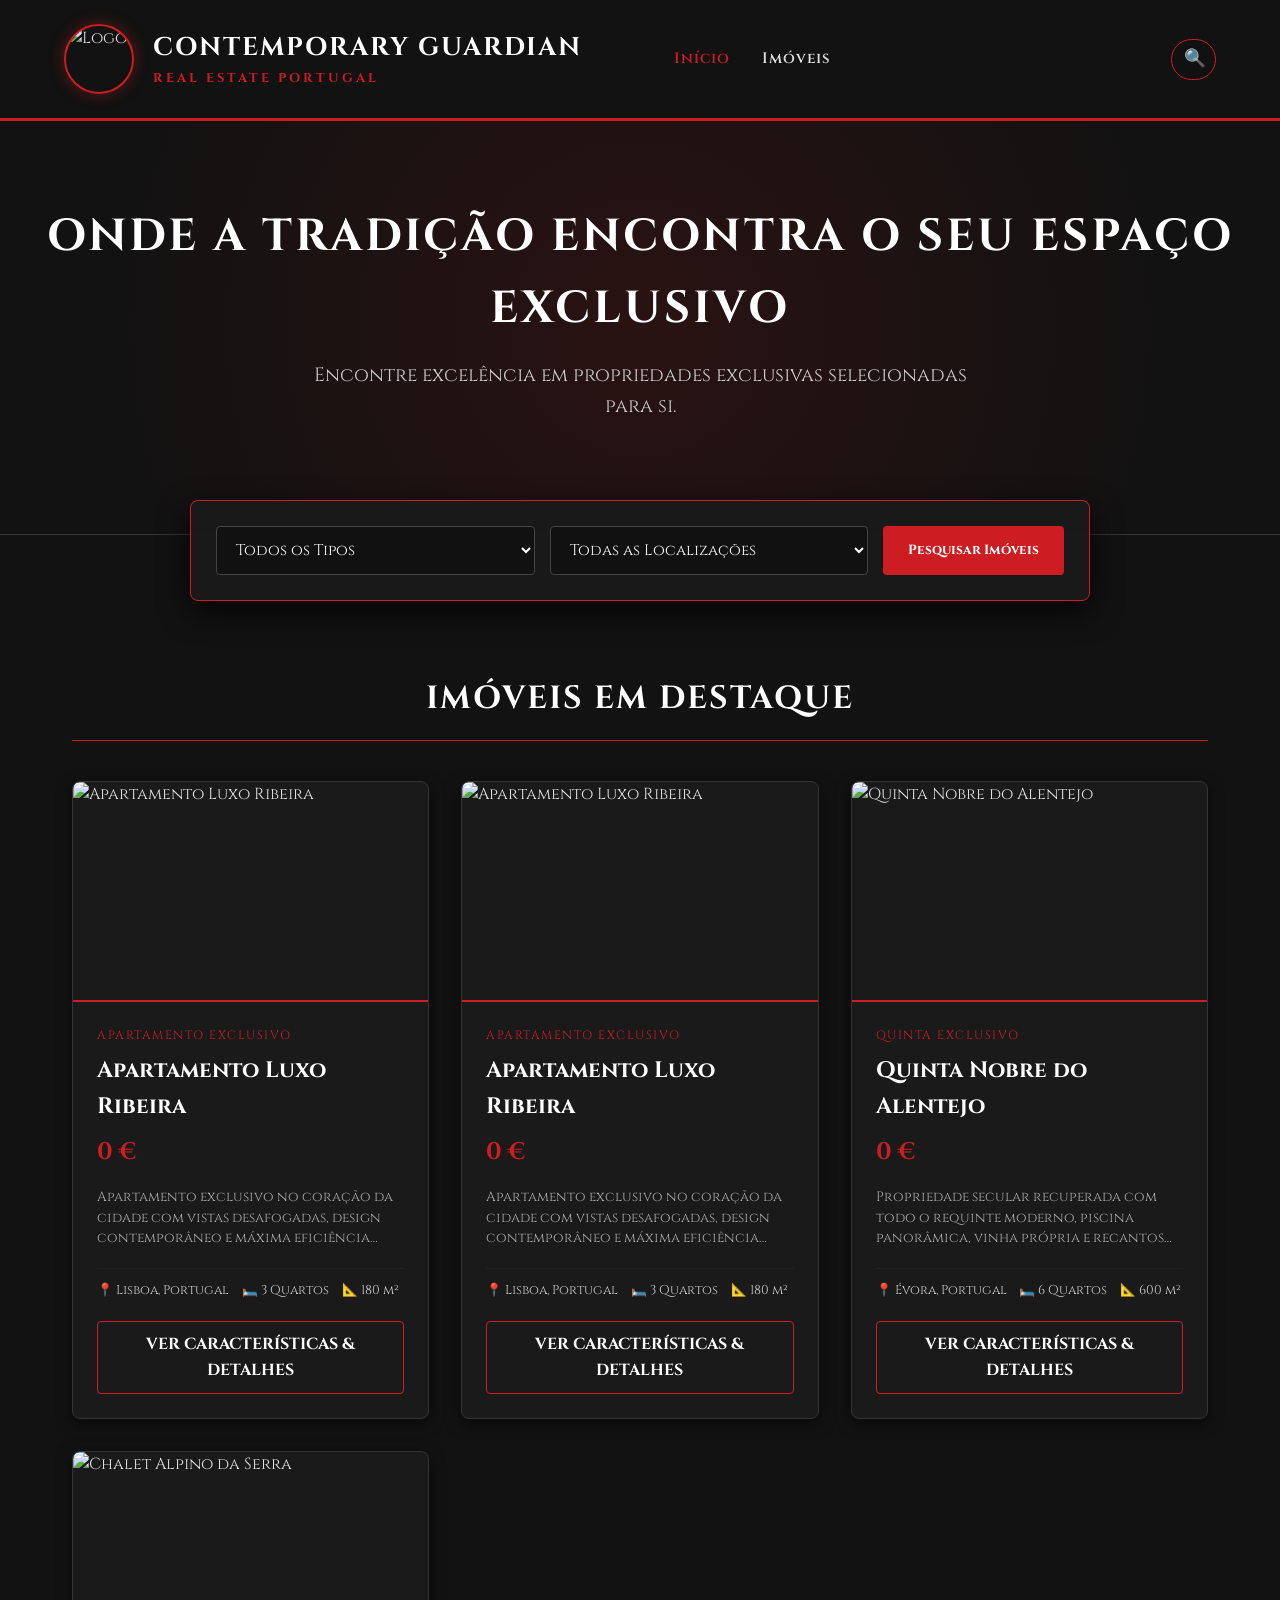
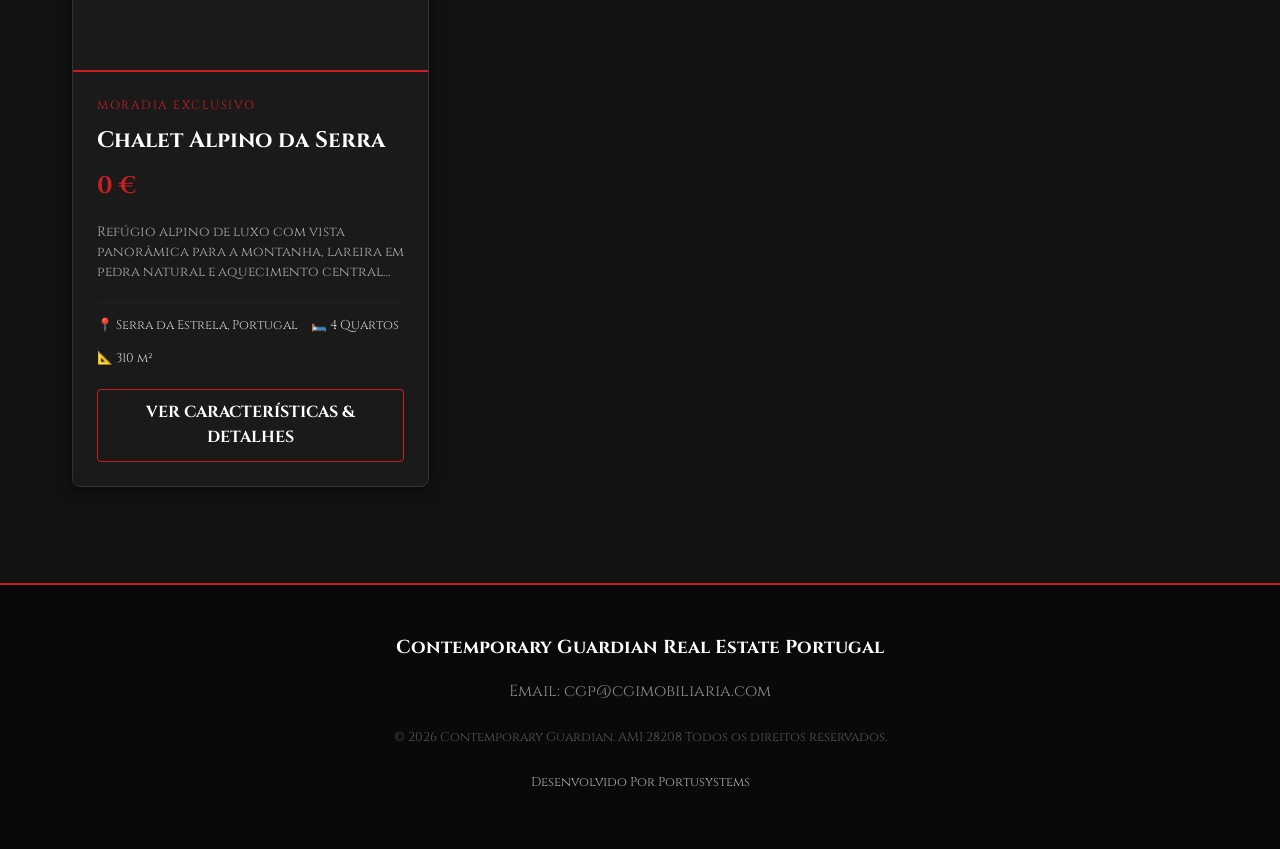
==== Site_Guadian_Contemporary-main/Site_Guadian_Contemporary-main - V2/index.html @ 7061ecab "update" ====
<!DOCTYPE html>
<html lang="pt">
<head>
    <meta charset="UTF-8">
    <meta name="viewport" content="width=device-width, initial-scale=1.0">
    <title>Início - Contemporary Guardian Real Estate Portugal</title>
    <link href="https://fonts.googleapis.com/css2?family=Cinzel:wght@400;600;700&display=swap" rel="stylesheet">
    <link rel="stylesheet" href="static/style.css">
</head>
<body>

    
    <div id="site-header"></div>


    <div class="hero-banner">
        <h2>Onde a Tradição Encontra o Seu Espaço Exclusivo</h2>
        <p>Encontre excelência em propriedades exclusivas selecionadas para si.</p>
    </div>


    <!-- Caixa de Pesquisa Funcional na Página Inicial -->
    <div class="search-box-home">
        <select id="homeTipo">
            <option value="">Todos os Tipos</option>
            <option value="Moradia">Moradia</option>
            <option value="Apartamento">Apartamento</option>
            <option value="Quinta">Quinta</option>
        </select>
        <select id="homeLocal">
            <option value="">Todas as Localizações</option>
            <option value="Santarém">Santarém</option>
            <option value="Lisboa">Lisboa</option>
            <option value="Évora">Évora</option>
            <option value="Cascais">Cascais</option>
            <option value="Coimbra">Coimbra</option>
            <option value="Porto">Porto</option>
        </select>
        <button onclick="executarPesquisaHome()">Pesquisar Imóveis</button>
    </div>

    <main class="container">
        <h2 class="section-title">Imóveis em Destaque</h2>
        <div class="grid-imoveis" id="gridDestaques">
            <!-- Carregado via JavaScript a partir do JSON -->
        </div>
    </main>

    <footer>
        <h3>Contemporary Guardian Real Estate Portugal</h3>
        <p>Email: cgp@cgimobiliaria.com</p>
        <p style="margin-top: 1.5rem; font-size: 0.8rem; color: #555;">&copy; 2026 Contemporary Guardian. AMI 28208 Todos os direitos reservados.</p>
         <p style="margin-top: 1.5rem; font-size: 0.8rem; color: #aeadad;">Desenvolvido Por Portusystems</p>
    </footer>


    <script src="static/scripts.js"></script>

</body>
</html>
---- Site_Guadian_Contemporary-main/Site_Guadian_Contemporary-main - V2/static/style.css ----
/* Contemporary Guardian Real Estate Portugal - Novo Esquema (Vermelho, Branco e Preto) */
:root {
    --bg-dark: #121212;
    --card-bg: #1a1a1a;
    --cor-principal: #cc1e22;      /* Vermelho inspirado no logótipo */
    --cor-principal-hover: #e63946;  /* Vermelho mais claro para hover */
    --texto-claro: #e0e0e0;
}

* {
    margin: 0;
    padding: 0;
    box-sizing: border-box;
    font-family: 'Cinzel', 'Georgia', serif;
}

body {
    background-color: var(--bg-dark);
    color: var(--texto-claro);
    line-height: 1.6;
}

header {
    background: linear-gradient(rgba(18,18,18,0.9), rgba(18,18,18,0.95)), url('https://images.unsplash.com/photo-1513836279014-a89f7a76ae86?auto=format&fit=crop&w=1600&q=80');
    background-size: cover;
    background-position: center;
    border-bottom: 3px solid var(--cor-principal);
    padding: 1.5rem 5%;
    display: flex;
    justify-content: space-between;
    align-items: center;
    flex-wrap: wrap;
    gap: 1.5rem;
}

/* 1. Lado Esquerdo: Marca */
.brand-container, .header-brand {
    display: flex;
    align-items: center;
    gap: 1.2rem;
    margin-right: auto;
    justify-content: flex-start;
    text-align: left;
    flex: 0 0 auto !important;
}

.brand-logo {
    width: 70px;
    height: 70px;
    border: 2px solid var(--cor-principal);
    border-radius: 50%;
    object-fit: cover;
    box-shadow: 0 0 15px rgba(204, 30, 34, 0.4);
}

.brand-titles h1 {
    color: #fff;
    font-size: 1.6rem;
    letter-spacing: 2px;
}

.brand-titles h2 {
    font-size: 0.8rem;
    color: var(--cor-principal);
    letter-spacing: 3px;
    text-transform: uppercase;
}

/* 2. Centro: Menu de Navegação */
nav {
    flex: 1;
    display: flex;
    justify-content: center;
}

nav ul {
    list-style: none;
    display: flex;
    gap: 2rem;
}

nav ul li a {
    color: var(--texto-claro);
    text-decoration: none;
    font-size: 0.95rem;
    letter-spacing: 1px;
    transition: color 0.3s;
    font-weight: 600;
}

nav ul li a:hover, nav ul li a.active {
    color: var(--cor-principal);
}

/* 3. Lado Direito */
.header-right {
    flex: 1;
    display: flex;
    align-items: center;
    justify-content: flex-end;
    gap: 1.5rem;
}

.company-info span {
    font-size: 0.85rem;
    color: #aaa;
}

.hero-banner {
    text-align: center;
    padding: 5rem 2rem;
    background: radial-gradient(circle, #2a1212 0%, var(--bg-dark) 80%);
    border-bottom: 1px solid #333;
}

.hero-banner h2 {
    font-size: 2.8rem;
    color: #fff;
    margin-bottom: 1rem;
    text-transform: uppercase;
    letter-spacing: 3px;
}

.hero-banner p {
    color: #ccc;
    font-size: 1.2rem;
    max-width: 700px;
    margin: 0 auto 2rem auto;
}

/* Secção de Pesquisa Direta na Home */
.search-box-home {
    max-width: 900px;
    margin: -35px auto 40px auto;
    background: rgba(26, 26, 26, 0.95);
    border: 1px solid var(--cor-principal);
    padding: 25px;
    border-radius: 8px;
    display: flex;
    gap: 15px;
    flex-wrap: wrap;
    justify-content: center;
    box-shadow: 0 10px 30px rgba(0,0,0,0.8);
    position: relative;
    z-index: 10;
}

.search-box-home select, .search-box-home input {
    background: #111;
    border: 1px solid #444;
    color: #fff;
    padding: 12px 15px;
    border-radius: 4px;
    font-family: 'Cinzel', serif;
    font-size: 0.95rem;
    flex: 1;
    min-width: 200px;
}

.search-box-home select:focus, .search-box-home input:focus {
    border-color: var(--cor-principal);
    outline: none;
}

.search-box-home button {
    background: var(--cor-principal);
    color: #fff;
    border: none;
    padding: 12px 25px;
    font-weight: bold;
    cursor: pointer;
    border-radius: 4px;
    transition: 0.3s;
    font-family: 'Cinzel', serif;
}

.search-box-home button:hover {
    background: var(--cor-principal-hover);
}

.container {
    max-width: 1200px;
    margin: 0 auto;
    padding: 2rem;
}

.section-title {
    color: #fff;
    font-size: 2rem;
    text-align: center;
    margin-bottom: 2.5rem;
    letter-spacing: 2px;
    text-transform: uppercase;
    border-bottom: 1px solid var(--cor-principal);
    padding-bottom: 1rem;
}

.grid-imoveis {
    display: grid;
    grid-template-columns: repeat(auto-fit, minmax(300px, 1fr));
    gap: 2rem;
}

.card-imovel {
    background: var(--card-bg);
    border: 1px solid #333;
    border-radius: 8px;
    overflow: hidden;
    transition: transform 0.3s, border-color 0.3s;
    box-shadow: 0 4px 15px rgba(0,0,0,0.5);
}

.card-imovel:hover {
    transform: translateY(-5px);
    border-color: var(--cor-principal);
}

.card-imovel img {
    width: 100%;
    height: 220px;
    object-fit: cover;
    border-bottom: 2px solid var(--cor-principal);
}

.card-body {
    padding: 1.5rem;
}

.card-body h3 {
    color: #fff;
    font-size: 1.3rem;
    margin-bottom: 0.5rem;
}

.card-body .preco {
    font-size: 1.4rem;
    color: var(--cor-principal);
    font-weight: bold;
    margin-bottom: 1rem;
}

.card-body p {
    color: #aaa;
    font-size: 0.9rem;
    margin-bottom: 1rem;
}

.card-footer {
    display: flex;
    justify-content: space-between;
    font-size: 0.85rem;
    color: #ccc;
    border-top: 1px solid #333;
    padding-top: 1.0rem;
}

.btn-detalhes {
    display: block;
    width: 100%;
    text-align: center;
    background: transparent;
    border: 1px solid var(--cor-principal);
    color: #fff;
    padding: 10px;
    margin-top: 1rem;
    text-decoration: none;
    font-weight: bold;
    transition: 0.3s;
    border-radius: 4px;
}

.btn-detalhes:hover {
    background: var(--cor-principal);
    color: #fff;
}

footer {
    background: #090909;
    border-top: 2px solid var(--cor-principal);
    text-align: center;
    padding: 3rem 1rem;
    margin-top: 4rem;
    color: #888;
}

footer h3 {
    color: #fff;
    margin-bottom: 1rem;
}

footer p {
    margin: 0.5rem 0;
}

/* Wrapper da Barra de Pesquisa Animada */
.search-input-wrapper {
    position: relative;
    display: flex;
    align-items: center;
    background: #111;
    border: 1px solid var(--cor-principal);
    border-radius: 25px;
    padding: 5px 12px;
    transition: all 0.4s cubic-bezier(0.4, 0, 0.2, 1);
    overflow: hidden;
    width: 45px;
    cursor: pointer;
}

.search-icon {
    font-size: 1.1rem;
    color: var(--cor-principal);
    user-select: none;
    margin-right: 8px;
    flex-shrink: 0;
}

.search-input-expand {
    background: transparent !important;
    border: none !important;
    color: #fff !important;
    outline: none;
    font-family: 'Cinzel', serif;
    font-size: 0.9rem;
    width: 0;
    opacity: 0;
    padding: 5px 0 !important;
    transition: all 0.4s ease;
}

.search-input-wrapper:hover,
.search-input-wrapper:focus-within {
    width: 260px;
    box-shadow: 0 0 12px rgba(204, 30, 34, 0.4);
}

.search-input-wrapper:hover .search-input-expand,
.search-input-wrapper:focus-within .search-input-expand {
    width: 100%;
    opacity: 1;
}

/* Dropdown de Sugestões e Elementos da Página de Detalhes */
.search-container-wrapper {
    position: relative;
}

.sugestoes-dropdown {
    position: absolute;
    top: 45px;
    right: 0;
    width: 300px;
    background: #1a1a1a;
    border: 1px solid var(--cor-principal);
    border-radius: 6px;
    max-height: 350px;
    overflow-y: auto;
    box-shadow: 0 10px 25px rgba(0,0,0,0.9);
    z-index: 1000;
    display: none;
}

.sugestao-item {
    display: flex;
    align-items: center;
    gap: 10px;
    padding: 10px;
    border-bottom: 1px solid #333;
    text-decoration: none;
    color: var(--texto-claro);
    transition: background 0.2s;
}

.sugestao-item:hover {
    background: #252525;
}

.sugestao-item img {
    width: 45px;
    height: 45px;
    object-fit: cover;
    border-radius: 4px;
    border: 1px solid var(--cor-principal);
}

.sugestao-info h4 {
    font-size: 0.85rem;
    color: #fff;
    margin-bottom: 2px;
}

.sugestao-info p {
    font-size: 0.75rem;
    color: #aaa;
}

/* Carrossel e Preço na Página de Detalhes */
.carrossel-container {
    position: relative;
    width: 100%;
    border-radius: 8px;
    overflow: hidden;
    border: 2px solid var(--cor-principal);
    background: #000;
}

.carrossel-imagem-principal {
    width: 100%;
    height: 420px;
    object-fit: cover;
    display: block;
    transition: opacity 0.3s ease;
}

.carrossel-btn {
    position: absolute;
    top: 50%;
    transform: translateY(-50%);
    background: rgba(18, 18, 18, 0.8);
    color: var(--cor-principal);
    border: 1px solid var(--cor-principal);
    padding: 12px 16px;
    cursor: pointer;
    font-size: 1.2rem;
    border-radius: 50%;
    transition: 0.3s;
    z-index: 10;
}

.carrossel-btn:hover {
    background: var(--cor-principal);
    color: #fff;
}

.carrossel-btn-prev { left: 15px; }
.carrossel-btn-next { right: 15px; }

.carrossel-miniaturas {
    display: flex;
    gap: 10px;
    margin-top: 15px;
    overflow-x: auto;
    padding-bottom: 5px;
}

.miniatura-img {
    width: 80px;
    height: 60px;
    object-fit: cover;
    border-radius: 4px;
    border: 1px solid #444;
    cursor: pointer;
    opacity: 0.6;
    transition: 0.3s;
}

.miniatura-img:hover, .miniatura-img.ativa {
    border-color: var(--cor-principal);
    opacity: 1;
}

.preco-destaque-box {
    background: linear-gradient(135deg, #1a1a1a 0%, #2a1212 100%);
    border: 1px solid var(--cor-principal);
    padding: 15px 20px;
    border-radius: 6px;
    margin-bottom: 1.5rem;
    display: flex;
    align-items: center;
    justify-content: space-between;
}

.preco-valor {
    font-size: 2rem;
    color: var(--cor-principal);
    font-weight: bold;
    font-family: 'Cinzel', serif;
}

/* Botão de contacto específico da página de detalhes */
/* Estilo unificado para os botões de contacto na página de detalhes */
.btn-contacto-detalhe {
    display: block;
    width: 100%;
    text-align: center;
    background: var(--cor-principal) !important;
    border: 1px solid var(--cor-principal);
    color: #fff !important;
    padding: 15px;
    font-size: 1rem;
    text-decoration: none;
    font-weight: bold;
    border-radius: 4px;
    transition: 0.3s;
    font-family: 'Cinzel', serif;
    cursor: pointer;
}

.btn-contacto-detalhe:hover {
    background: var(--cor-principal-hover) !important;
    border-color: var(--cor-principal-hover);
    color: #fff !important;
}

/* --- Estilos para o Modal Full Screen (Lightbox) --- */
.modal-fullscreen {
    display: none;
    position: fixed;
    z-index: 99999;
    top: 0;
    left: 0;
    width: 100%;
    height: 100%;
    background-color: rgba(0, 0, 0, 0.95);
    justify-content: center;
    align-items: center;
    flex-direction: column;
}

.modal-fullscreen-img {
    max-width: 90%;
    max-height: 85vh;
    object-fit: contain;
    border: 2px solid var(--cor-principal);
    border-radius: 6px;
    box-shadow: 0 0 30px rgba(204, 30, 34, 0.5);
}

.modal-fechar {
    position: absolute;
    top: 20px;
    right: 30px;
    color: #fff;
    font-size: 2.5rem;
    cursor: pointer;
    background: none;
    border: none;
    transition: 0.3s;
    font-family: 'Cinzel', serif;
}

.modal-fechar:hover {
    color: var(--cor-principal);
}

.carrossel-imagem-principal {
    cursor: zoom-in; /* Indica ao utilizador que a foto pode ser ampliada */
}

/* --- Setas de Navegação no Ecrã Completo (Fullscreen) --- */
.modal-btn-seta {
    position: absolute;
    top: 50%;
    transform: translateY(-50%);
    background: rgba(18, 18, 18, 0.7);
    color: var(--cor-principal);
    border: 2px solid var(--cor-principal);
    padding: 16px 20px;
    cursor: pointer;
    font-size: 1.8rem;
    border-radius: 50%;
    transition: 0.3s;
    z-index: 100000;
}

.modal-btn-seta:hover {
    background: var(--cor-principal);
    color: #fff;
}

.modal-btn-prev { left: 30px; }
.modal-btn-next { right: 30px; }

/* --- Miniaturas no Ecrã Completo (Fullscreen) --- */
.modal-miniaturas-container {
    position: absolute;
    bottom: 15px;
    display: flex;
    gap: 12px;
    background: rgba(18, 18, 18, 0.85);
    padding: 10px 15px;
    border-radius: 8px;
    border: 1px solid var(--cor-principal);
    max-width: 90%;
    overflow-x: auto;
    z-index: 100000;
}

.modal-miniatura-img {
    width: 70px;
    height: 50px;
    object-fit: cover;
    border-radius: 4px;
    border: 1px solid #444;
    cursor: pointer;
    opacity: 0.5;
    transition: 0.3s;
}

.modal-miniatura-img:hover, .modal-miniatura-img.ativa {
    border-color: var(--cor-principal);
    opacity: 1;
    transform: scale(1.05);
}

/* ==========================================
   REGRAS DE RESPONSIVIDADE (MOBILE - MAX 768px)
   ========================================== */
@media (max-width: 768px) {
    
    /* 1. Grelhas de Imóveis (Catálogo e Destaques) passam para 1 coluna */
    #gridImoveis, 
    #gridDestaques {
        grid-template-columns: 1fr !important; /* Força 1 card por linha */
        gap: 1.5rem !important;
        padding: 0 1rem;
    }

    /* 2. Página de Detalhe do Imóvel passa a coluna única */
    #detalheImovel {
        grid-template-columns: 1fr !important;
        gap: 2rem !important;
        padding: 1rem;
    }

    /* 3. Ajuste de Tamanhos de Texto e Títulos */
    h1 {
        font-size: 1.6rem !important;
    }
    
    h2 {
        font-size: 1.3rem !important;
    }

    /* 4. Barra de Pesquisa e Filtros */
    .filtros-container,
    .search-container-wrapper {
        flex-direction: column !important;
        width: 100% !important;
    }

    .filtros-container input,
    .filtros-container select,
    .filtros-container button {
        width: 100% !important;
        margin-bottom: 0.5rem;
    }

    /* 5. Imagens e Carrossel */
    .carrossel-imagem-principal,
    .card-imagem-wrapper {
        height: 220px !important; /* Altura ideal para ecrãs mobile */
    }

    /* 6. Menu de Navegação do Header */
    nav ul {
        flex-direction: column !important;
        align-items: center;
        gap: 0.8rem;
    }
}
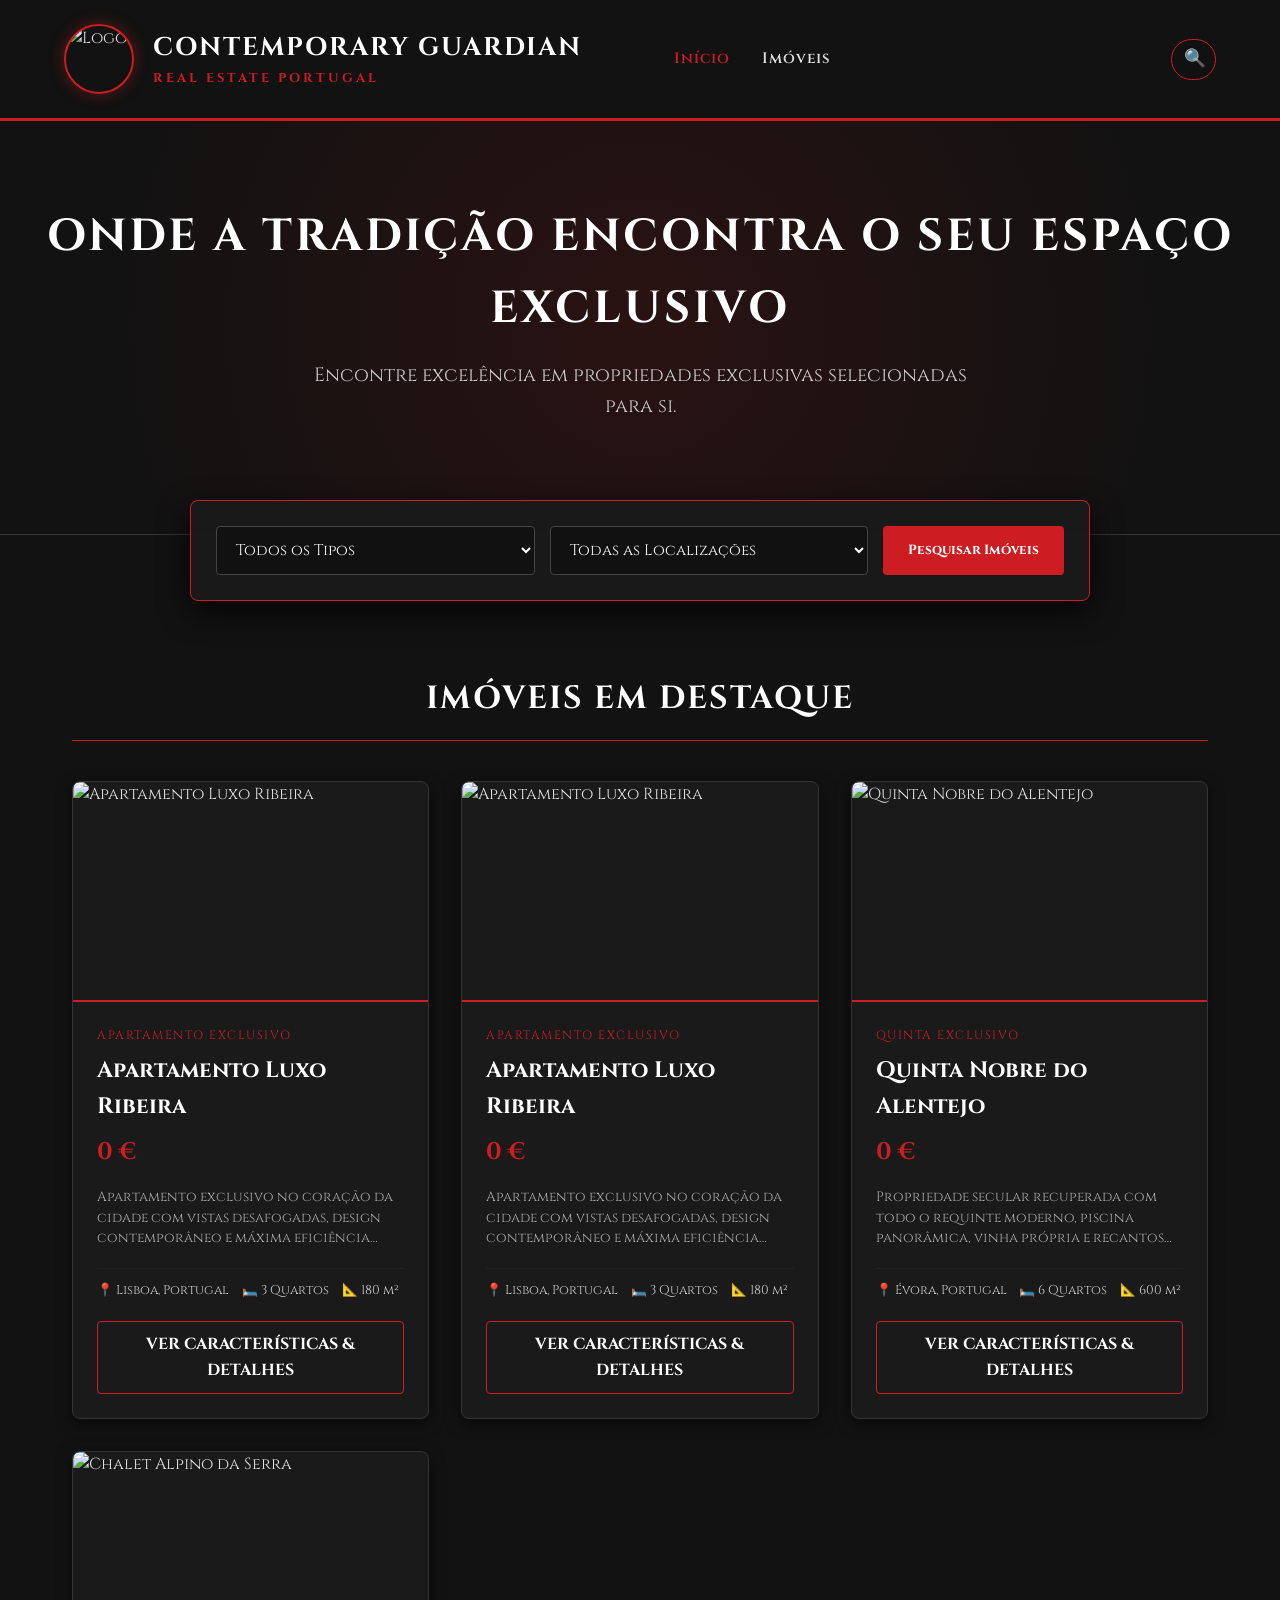
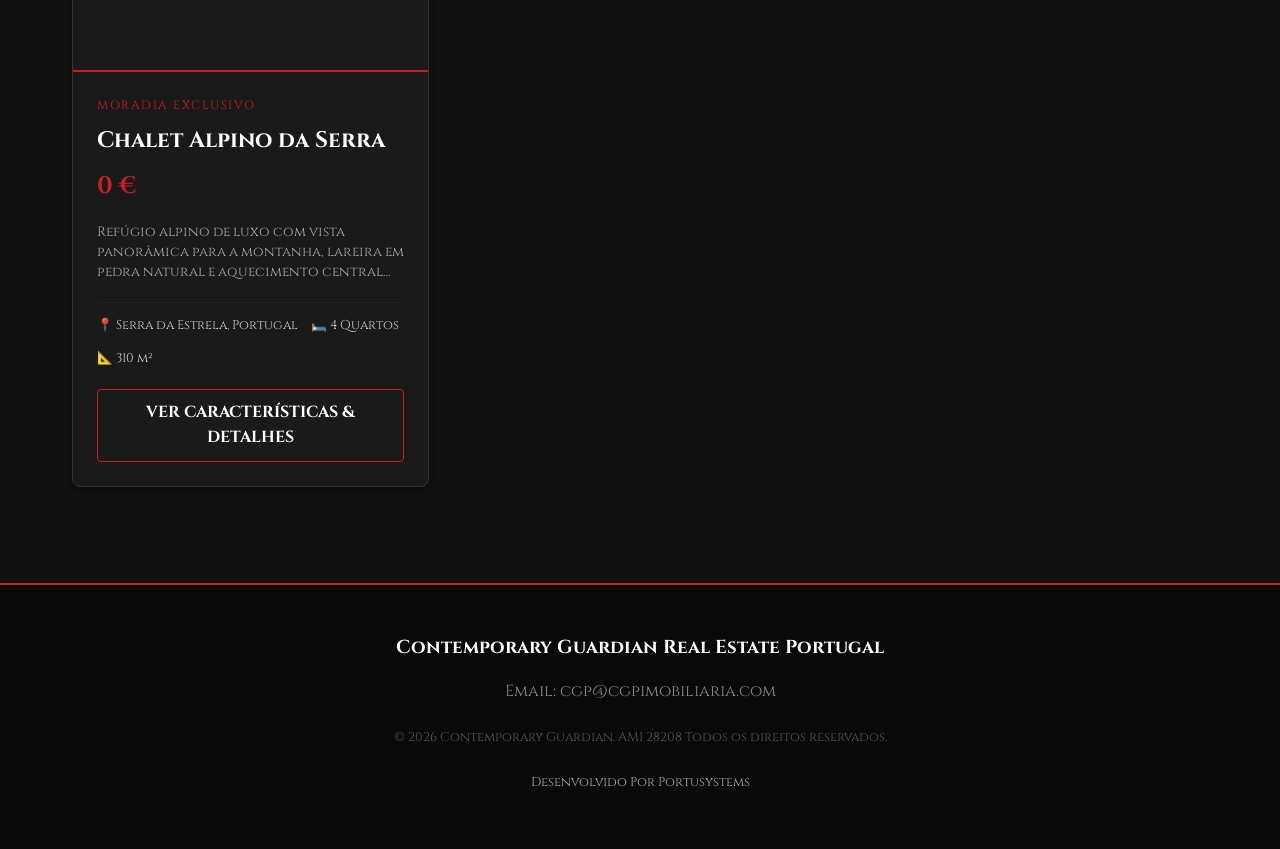
==== commit 9fc0ae47: "Add files via upload" ====
--- a/Site_Guadian_Contemporary-main/Site_Guadian_Contemporary-main - V2/index.html
+++ b/Site_Guadian_Contemporary-main/Site_Guadian_Contemporary-main - V2/index.html
@@ -48,7 +48,7 @@
 
     <footer>
         <h3>Contemporary Guardian Real Estate Portugal</h3>
-        <p>Email: cgp@cgimobiliaria.com</p>
+        <p>Email: cgp@cgpimobiliaria.com</p>
         <p style="margin-top: 1.5rem; font-size: 0.8rem; color: #555;">&copy; 2026 Contemporary Guardian. AMI 28208 Todos os direitos reservados.</p>
          <p style="margin-top: 1.5rem; font-size: 0.8rem; color: #aeadad;">Desenvolvido Por Portusystems</p>
     </footer>
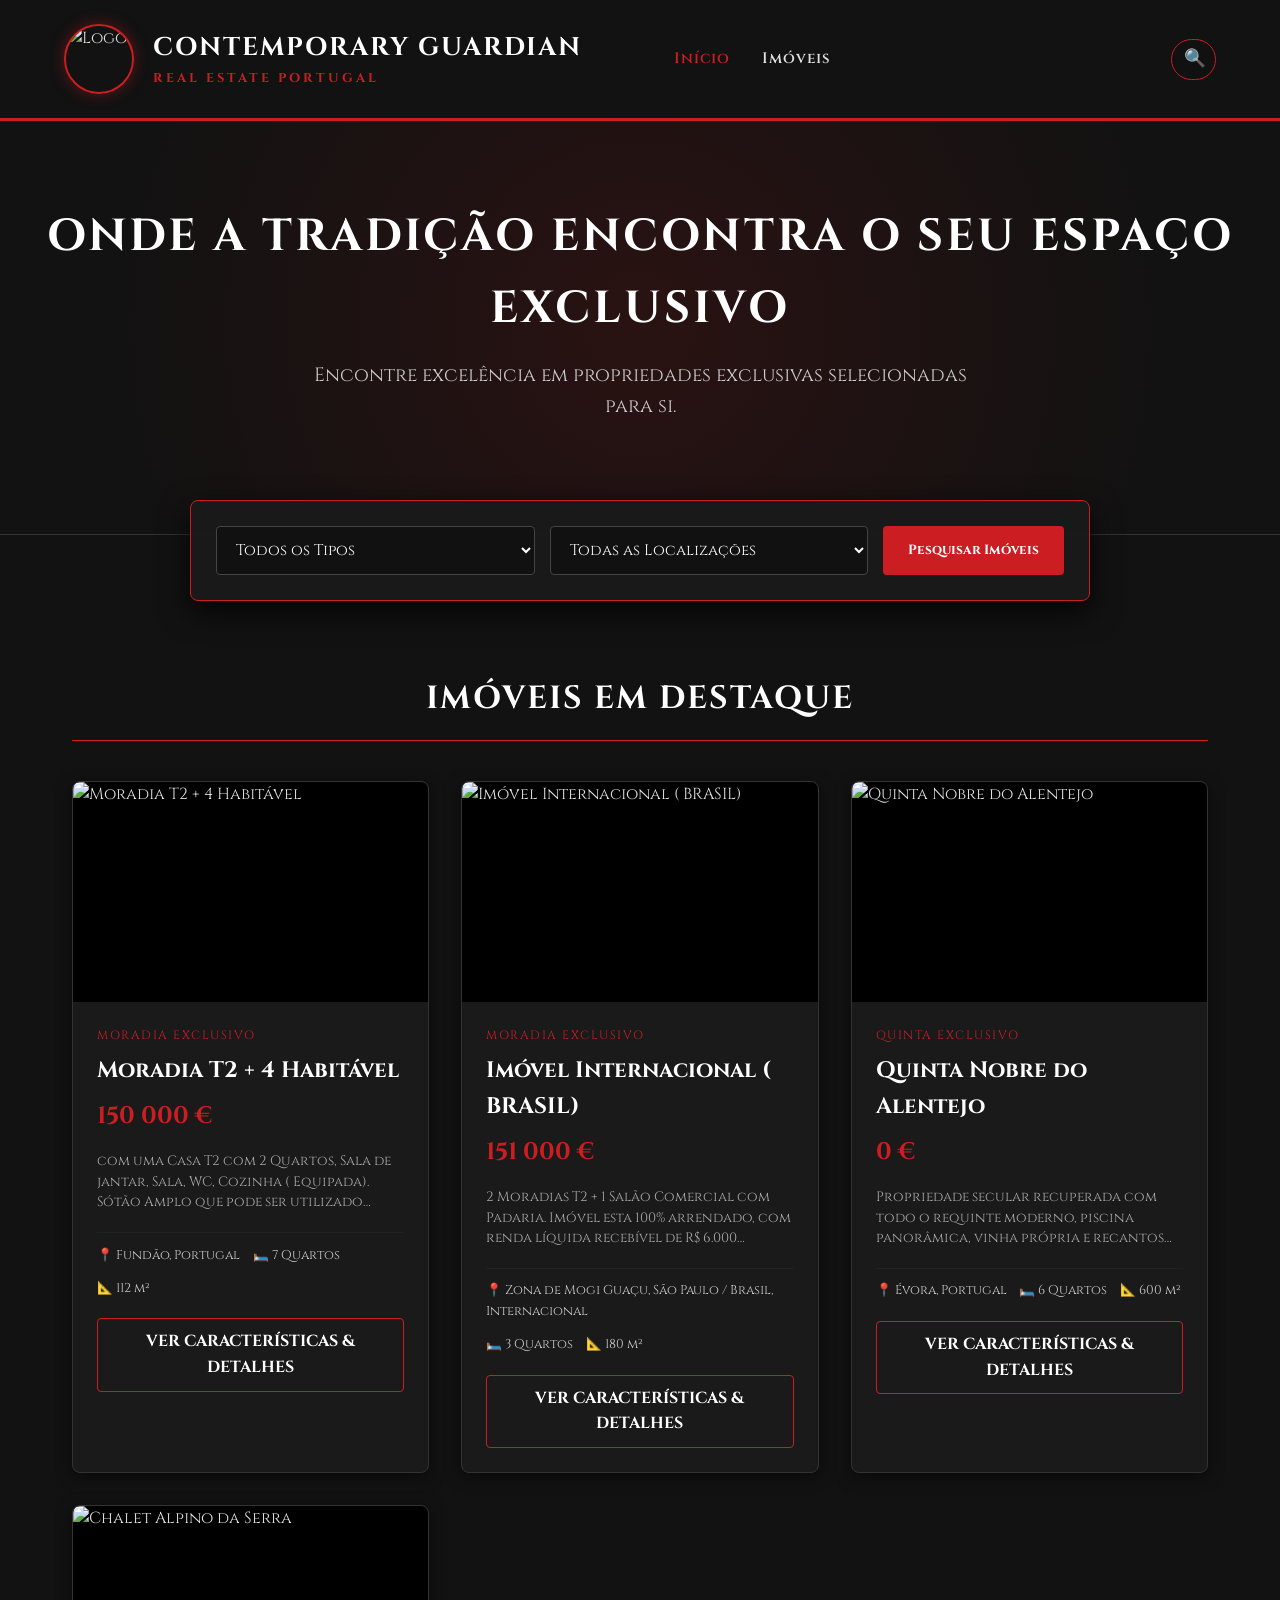
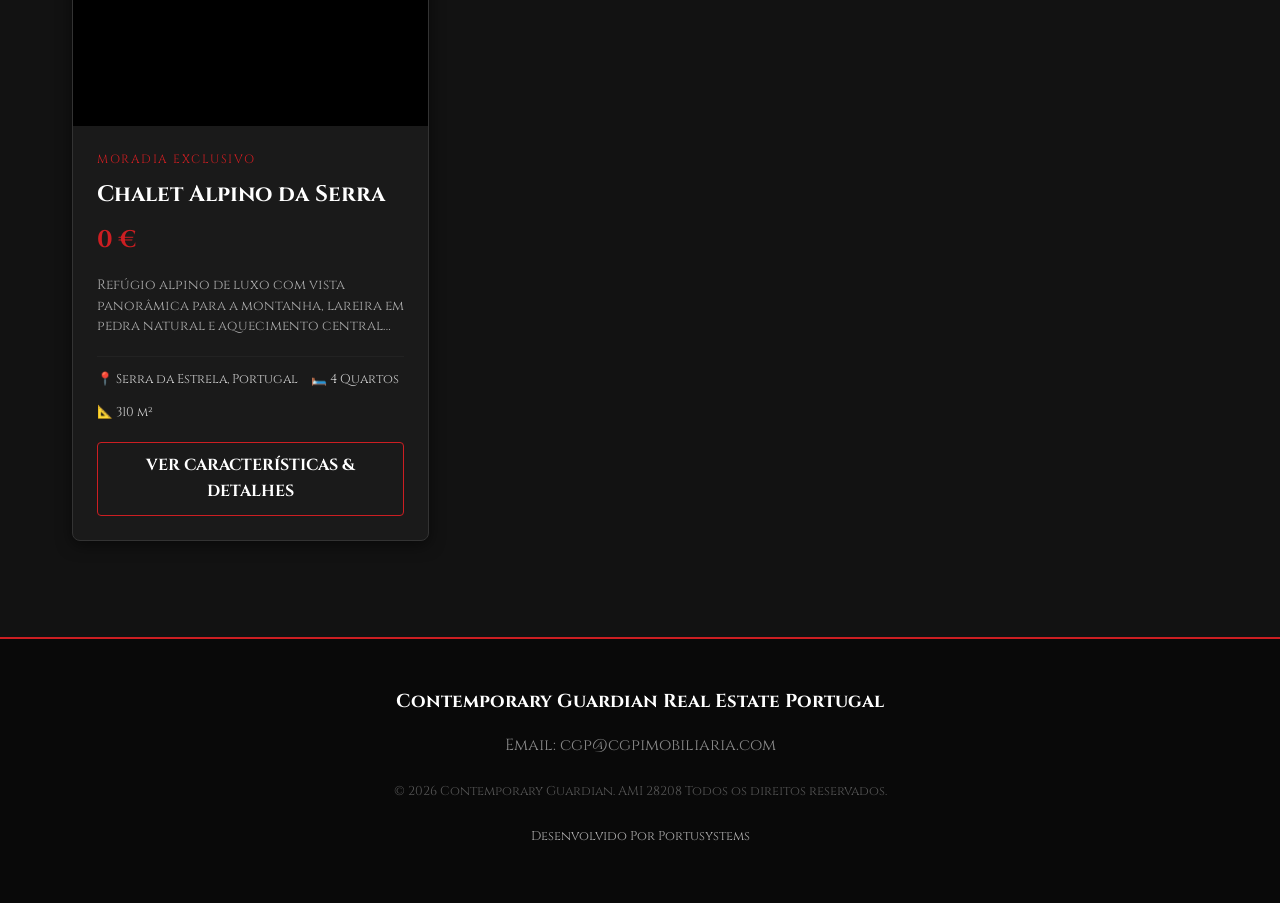
==== commit f405ee17: "Atualizado" ====
--- a/Site_Guadian_Contemporary-main/Site_Guadian_Contemporary-main - V2/index.html
+++ b/Site_Guadian_Contemporary-main/Site_Guadian_Contemporary-main - V2/index.html
@@ -33,8 +33,11 @@
             <option value="Lisboa">Lisboa</option>
             <option value="Évora">Évora</option>
             <option value="Cascais">Cascais</option>
+            <option value="Castelo Branco">Castelo Branco</option>
+            <option value="Fundão">Fundão</option>
             <option value="Coimbra">Coimbra</option>
             <option value="Porto">Porto</option>
+            <option value="Internacional">Internacional</option>
         </select>
         <button onclick="executarPesquisaHome()">Pesquisar Imóveis</button>
     </div>
--- a/Site_Guadian_Contemporary-main/Site_Guadian_Contemporary-main - V2/static/style.css
+++ b/Site_Guadian_Contemporary-main/Site_Guadian_Contemporary-main - V2/static/style.css
@@ -1,4 +1,7 @@
-/* Contemporary Guardian Real Estate Portugal - Novo Esquema (Vermelho, Branco e Preto) */
+/* ==========================================
+   CONTEMPORARY GUARDIAN - STYLES.CSS
+   ========================================== */
+
 :root {
     --bg-dark: #121212;
     --card-bg: #1a1a1a;
@@ -215,11 +218,30 @@
     border-color: var(--cor-principal);
 }
 
-.card-imovel img {
+/* --- PROPORÇÃO NORMAL NOS CARDS DO CATÁLOGO --- */
+.card-imagem-wrapper {
     width: 100%;
     height: 220px;
-    object-fit: cover;
-    border-bottom: 2px solid var(--cor-principal);
+    overflow: hidden;
+    background-color: #000;
+    display: flex;
+    align-items: center;
+    justify-content: center;
+}
+
+.card-imovel img,
+.card-imagem-wrapper img {
+    max-width: 100%;
+    max-height: 100%;
+    width: auto;
+    height: auto;
+    object-fit: contain; /* Mantém a proporção real original sem cortes ou distorções */
+    display: block;
+    transition: transform 0.4s ease;
+}
+
+.card-imovel:hover .card-imagem-wrapper img {
+    transform: scale(1.05);
 }
 
 .card-body {
@@ -394,29 +416,39 @@
     color: #aaa;
 }
 
-/* Carrossel e Preço na Página de Detalhes */
+/* --- CARROSSEL E IMAGEM PRINCIPAL COM PROPORÇÃO NORMAL --- */
 .carrossel-container {
     position: relative;
     width: 100%;
+    max-width: 850px;
+    height: 450px;
+    margin: 0 auto;
     border-radius: 8px;
     overflow: hidden;
     border: 2px solid var(--cor-principal);
     background: #000;
+    display: flex;
+    align-items: center;
+    justify-content: center;
 }
 
 .carrossel-imagem-principal {
-    width: 100%;
-    height: 420px;
-    object-fit: cover;
+    max-width: 100%;
+    max-height: 100%;
+    width: auto;
+    height: auto;
+    object-fit: contain; /* Mantém a proporção real sem cortes ou distorções */
     display: block;
+    cursor: zoom-in;
     transition: opacity 0.3s ease;
 }
 
+/* Botões de navegação do carrossel */
 .carrossel-btn {
     position: absolute;
     top: 50%;
     transform: translateY(-50%);
-    background: rgba(18, 18, 18, 0.8);
+    background: rgba(18, 18, 18, 0.85);
     color: var(--cor-principal);
     border: 1px solid var(--cor-principal);
     padding: 12px 16px;
@@ -435,28 +467,44 @@
 .carrossel-btn-prev { left: 15px; }
 .carrossel-btn-next { right: 15px; }
 
-.carrossel-miniaturas {
-    display: flex;
-    gap: 10px;
-    margin-top: 15px;
-    overflow-x: auto;
-    padding-bottom: 5px;
-}
-
-.miniatura-img {
-    width: 80px;
-    height: 60px;
-    object-fit: cover;
+/* --- JANELA FIXA PARA EXIBIR APENAS 3 MINIATURAS --- */
+.miniaturas-window {
+    width: 275px; 
+    margin: 15px auto 0 auto;
+    overflow: hidden; 
+    position: relative;
+}
+
+.carrossel-miniaturas,
+.galeria-miniaturas {
+    display: flex !important;
+    gap: 10px !important;
+    transition: transform 0.3s ease-in-out;
+    width: max-content; 
+}
+
+.miniatura-img,
+.galeria-miniaturas img,
+.detalhes-minis img {
+    width: 85px !important;
+    min-width: 85px !important;
+    max-width: 85px !important;
+    height: 60px !important;
+    flex-shrink: 0 !important;
+    object-fit: cover; /* Mantém as miniaturas uniformes e quadradas */
     border-radius: 4px;
     border: 1px solid #444;
     cursor: pointer;
-    opacity: 0.6;
+    opacity: 0.5;
     transition: 0.3s;
 }
 
-.miniatura-img:hover, .miniatura-img.ativa {
-    border-color: var(--cor-principal);
-    opacity: 1;
+.miniatura-img.ativa,
+.miniatura-img.ativo,
+.galeria-miniaturas img.ativo,
+.galeria-miniaturas img.ativa {
+    border-color: var(--cor-principal) !important;
+    opacity: 1 !important;
 }
 
 .preco-destaque-box {
@@ -478,7 +526,6 @@
 }
 
 /* Botão de contacto específico da página de detalhes */
-/* Estilo unificado para os botões de contacto na página de detalhes */
 .btn-contacto-detalhe {
     display: block;
     width: 100%;
@@ -541,10 +588,6 @@
 
 .modal-fechar:hover {
     color: var(--cor-principal);
-}
-
-.carrossel-imagem-principal {
-    cursor: zoom-in; /* Indica ao utilizador que a foto pode ser ampliada */
 }
 
 /* --- Setas de Navegação no Ecrã Completo (Fullscreen) --- */
@@ -572,24 +615,40 @@
 .modal-btn-next { right: 30px; }
 
 /* --- Miniaturas no Ecrã Completo (Fullscreen) --- */
+/* --- JANELA DE MINIATURAS NO MODO FULLSCREEN (EXatamente 3 visíveis) --- */
+.modal-miniaturas-wrapper {
+    position: absolute;
+    bottom: 20px;
+    width: 275px; /* Largura exata para 3 miniaturas */
+    overflow: hidden;
+    margin: 0 auto;
+    left: 50%;
+    transform: translateX(-50%);
+    z-index: 100000;
+}
+
 .modal-miniaturas-container {
-    position: absolute;
-    bottom: 15px;
-    display: flex;
-    gap: 12px;
+    position: relative !important;
+    bottom: auto !important;
+    left: auto !important;
+    transform: none !important;
+    display: flex !important;
+    gap: 10px !important;
     background: rgba(18, 18, 18, 0.85);
-    padding: 10px 15px;
+    padding: 10px;
     border-radius: 8px;
     border: 1px solid var(--cor-principal);
-    max-width: 90%;
-    overflow-x: auto;
-    z-index: 100000;
+    width: max-content;
+    transition: transform 0.3s ease-in-out;
 }
 
 .modal-miniatura-img {
-    width: 70px;
-    height: 50px;
-    object-fit: cover;
+    width: 85px !important;
+    min-width: 85px !important;
+    max-width: 85px !important;
+    height: 60px !important;
+    flex-shrink: 0 !important;
+    object-fit: cover !important;
     border-radius: 4px;
     border: 1px solid #444;
     cursor: pointer;
@@ -597,10 +656,11 @@
     transition: 0.3s;
 }
 
-.modal-miniatura-img:hover, .modal-miniatura-img.ativa {
+.modal-miniatura-img:hover, 
+.modal-miniatura-img.ativa {
     border-color: var(--cor-principal);
     opacity: 1;
-    transform: scale(1.05);
+    transform: scale(1.03);
 }
 
 /* ==========================================
@@ -608,22 +668,19 @@
    ========================================== */
 @media (max-width: 768px) {
     
-    /* 1. Grelhas de Imóveis (Catálogo e Destaques) passam para 1 coluna */
     #gridImoveis, 
     #gridDestaques {
-        grid-template-columns: 1fr !important; /* Força 1 card por linha */
+        grid-template-columns: 1fr !important;
         gap: 1.5rem !important;
         padding: 0 1rem;
     }
 
-    /* 2. Página de Detalhe do Imóvel passa a coluna única */
     #detalheImovel {
         grid-template-columns: 1fr !important;
         gap: 2rem !important;
         padding: 1rem;
     }
 
-    /* 3. Ajuste de Tamanhos de Texto e Títulos */
     h1 {
         font-size: 1.6rem !important;
     }
@@ -632,7 +689,6 @@
         font-size: 1.3rem !important;
     }
 
-    /* 4. Barra de Pesquisa e Filtros */
     .filtros-container,
     .search-container-wrapper {
         flex-direction: column !important;
@@ -646,16 +702,28 @@
         margin-bottom: 0.5rem;
     }
 
-    /* 5. Imagens e Carrossel */
     .carrossel-imagem-principal,
     .card-imagem-wrapper {
-        height: 220px !important; /* Altura ideal para ecrãs mobile */
+        height: 220px !important;
     }
 
-    /* 6. Menu de Navegação do Header */
     nav ul {
         flex-direction: column !important;
         align-items: center;
         gap: 0.8rem;
     }
+}
+
+/* --- GARANTIR FUNDO SÓLIDO NO MODO FULLSCREEN --- */
+#modalFullscreen {
+    background-color: rgba(0, 0, 0, 0.98) !important; /* Fundo quase opaco para esconder a página de trás */
+    z-index: 999999 !important;
+}
+
+/* Garante que o contentor interno das miniaturas do modal desliza corretamente */
+#modalContainerMiniaturasInterno {
+    display: flex !important;
+    gap: 10px !important;
+    width: max-content !important;
+    transition: transform 0.3s ease-in-out !important;
 }
